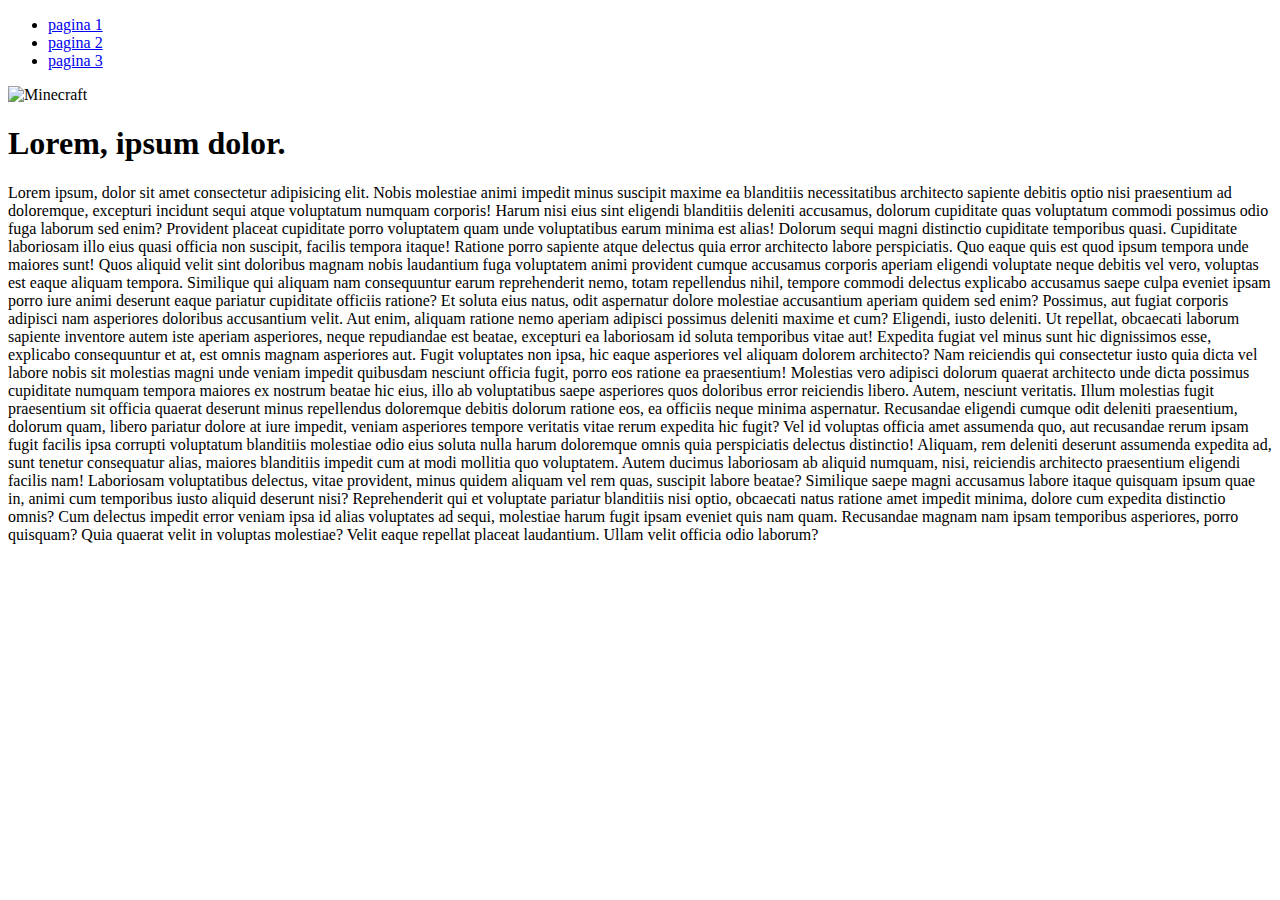
==== index.html @ 2d814ca7 "Agregados html y imagen" ====
<!DOCTYPE html>
<html lang="es">
<head>
    <meta charset="UTF-8">
    <title>1.3.2 Actividad 2</title>
</head>
<body>
    <nav>
        <ul>
            <li><a href="#">pagina 1</a></li>
            <li><a href="#">pagina 2</a></li>
            <li><a href="#">pagina 3</a></li>
        </ul>
    </nav>

    <img src="imagenes/Minecraft.jpg" alt="Minecraft">

    <h1>Lorem, ipsum dolor.</h1>
    <p>Lorem ipsum, dolor sit amet consectetur adipisicing elit. Nobis molestiae animi impedit minus suscipit maxime ea blanditiis necessitatibus architecto sapiente debitis optio nisi praesentium ad doloremque, excepturi incidunt sequi atque voluptatum numquam corporis! Harum nisi eius sint eligendi blanditiis deleniti accusamus, dolorum cupiditate quas voluptatum commodi possimus odio fuga laborum sed enim? Provident placeat cupiditate porro voluptatem quam unde voluptatibus earum minima est alias! Dolorum sequi magni distinctio cupiditate temporibus quasi. Cupiditate laboriosam illo eius quasi officia non suscipit, facilis tempora itaque! Ratione porro sapiente atque delectus quia error architecto labore perspiciatis. Quo eaque quis est quod ipsum tempora unde maiores sunt! Quos aliquid velit sint doloribus magnam nobis laudantium fuga voluptatem animi provident cumque accusamus corporis aperiam eligendi voluptate neque debitis vel vero, voluptas est eaque aliquam tempora. Similique qui aliquam nam consequuntur earum reprehenderit nemo, totam repellendus nihil, tempore commodi delectus explicabo accusamus saepe culpa eveniet ipsam porro iure animi deserunt eaque pariatur cupiditate officiis ratione? Et soluta eius natus, odit aspernatur dolore molestiae accusantium aperiam quidem sed enim? Possimus, aut fugiat corporis adipisci nam asperiores doloribus accusantium velit. Aut enim, aliquam ratione nemo aperiam adipisci possimus deleniti maxime et cum? Eligendi, iusto deleniti. Ut repellat, obcaecati laborum sapiente inventore autem iste aperiam asperiores, neque repudiandae est beatae, excepturi ea laboriosam id soluta temporibus vitae aut! Expedita fugiat vel minus sunt hic dignissimos esse, explicabo consequuntur et at, est omnis magnam asperiores aut. Fugit voluptates non ipsa, hic eaque asperiores vel aliquam dolorem architecto? Nam reiciendis qui consectetur iusto quia dicta vel labore nobis sit molestias magni unde veniam impedit quibusdam nesciunt officia fugit, porro eos ratione ea praesentium! Molestias vero adipisci dolorum quaerat architecto unde dicta possimus cupiditate numquam tempora maiores ex nostrum beatae hic eius, illo ab voluptatibus saepe asperiores quos doloribus error reiciendis libero. Autem, nesciunt veritatis. Illum molestias fugit praesentium sit officia quaerat deserunt minus repellendus doloremque debitis dolorum ratione eos, ea officiis neque minima aspernatur. Recusandae eligendi cumque odit deleniti praesentium, dolorum quam, libero pariatur dolore at iure impedit, veniam asperiores tempore veritatis vitae rerum expedita hic fugit? Vel id voluptas officia amet assumenda quo, aut recusandae rerum ipsam fugit facilis ipsa corrupti voluptatum blanditiis molestiae odio eius soluta nulla harum doloremque omnis quia perspiciatis delectus distinctio! Aliquam, rem deleniti deserunt assumenda expedita ad, sunt tenetur consequatur alias, maiores blanditiis impedit cum at modi mollitia quo voluptatem. Autem ducimus laboriosam ab aliquid numquam, nisi, reiciendis architecto praesentium eligendi facilis nam! Laboriosam voluptatibus delectus, vitae provident, minus quidem aliquam vel rem quas, suscipit labore beatae? Similique saepe magni accusamus labore itaque quisquam ipsum quae in, animi cum temporibus iusto aliquid deserunt nisi? Reprehenderit qui et voluptate pariatur blanditiis nisi optio, obcaecati natus ratione amet impedit minima, dolore cum expedita distinctio omnis? Cum delectus impedit error veniam ipsa id alias voluptates ad sequi, molestiae harum fugit ipsam eveniet quis nam quam. Recusandae magnam nam ipsam temporibus asperiores, porro quisquam? Quia quaerat velit in voluptas molestiae? Velit eaque repellat placeat laudantium. Ullam velit officia odio laborum?</p>
</body>
</html>
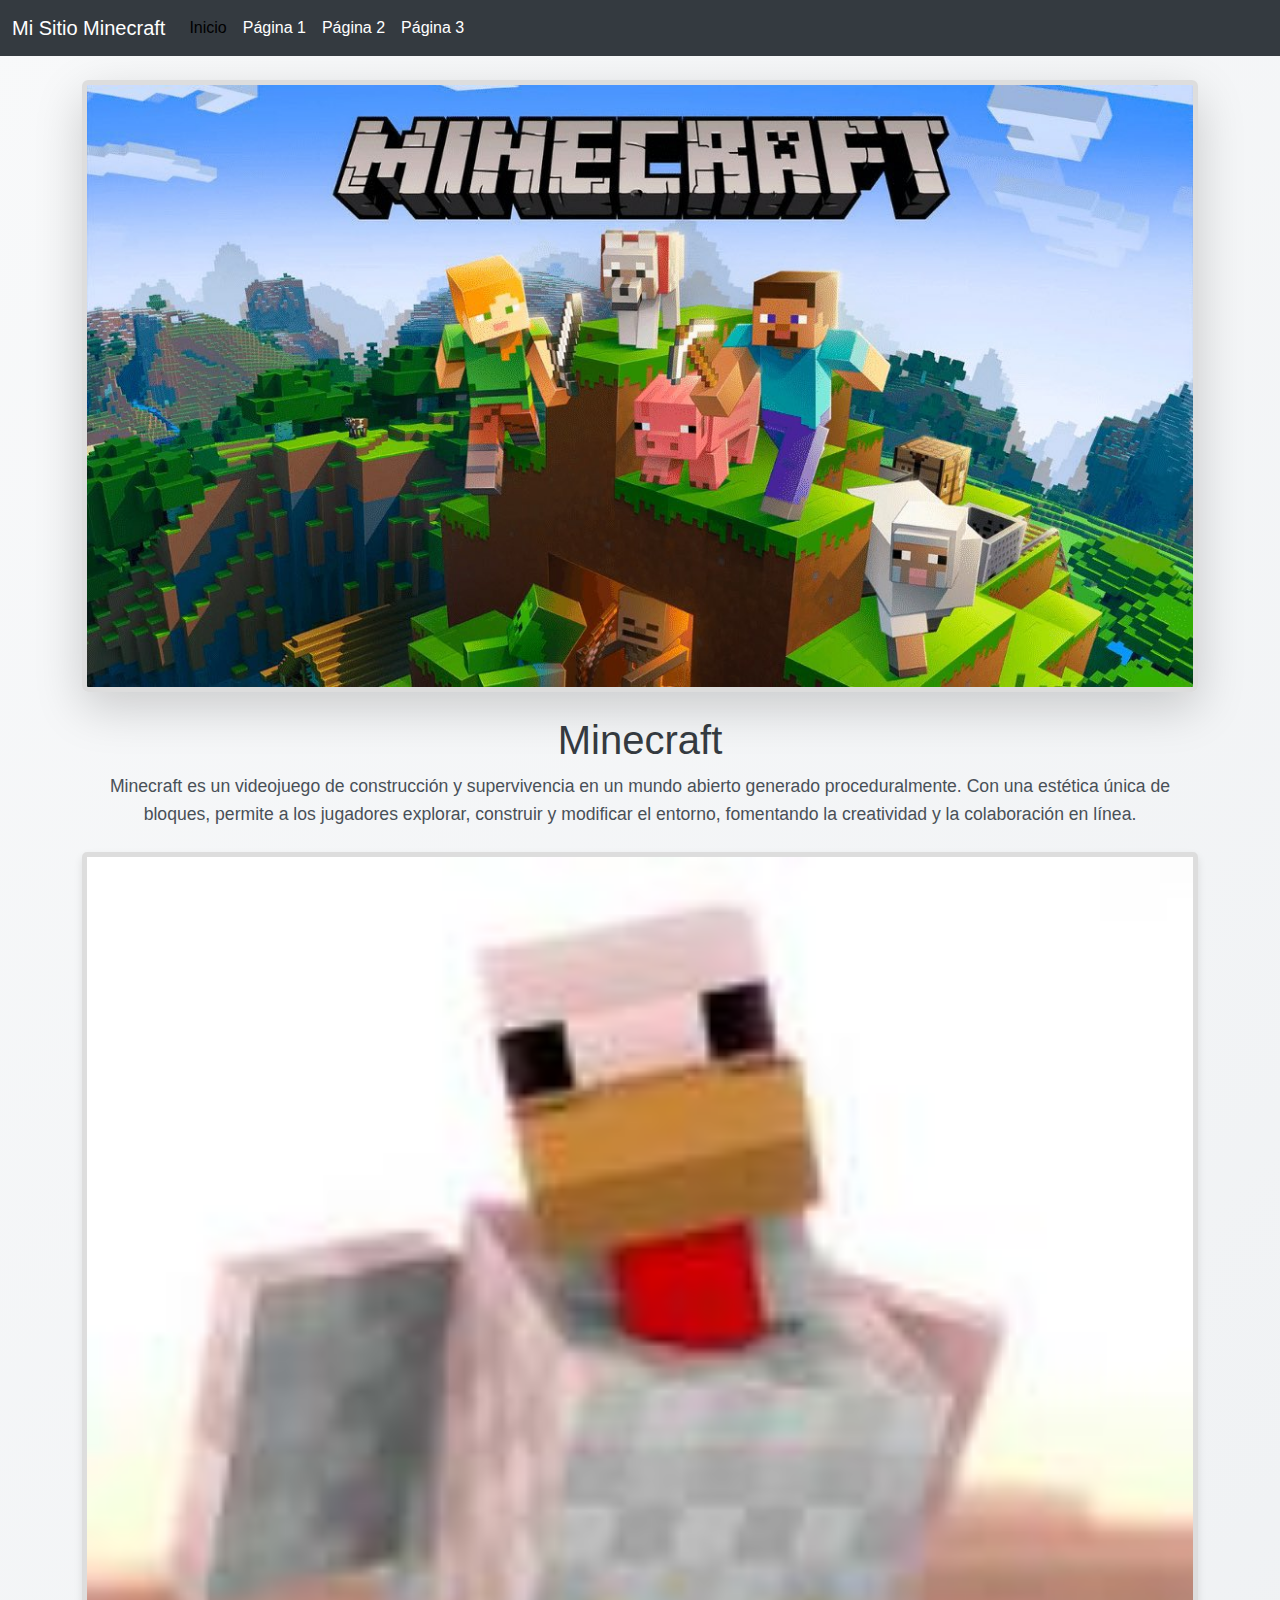
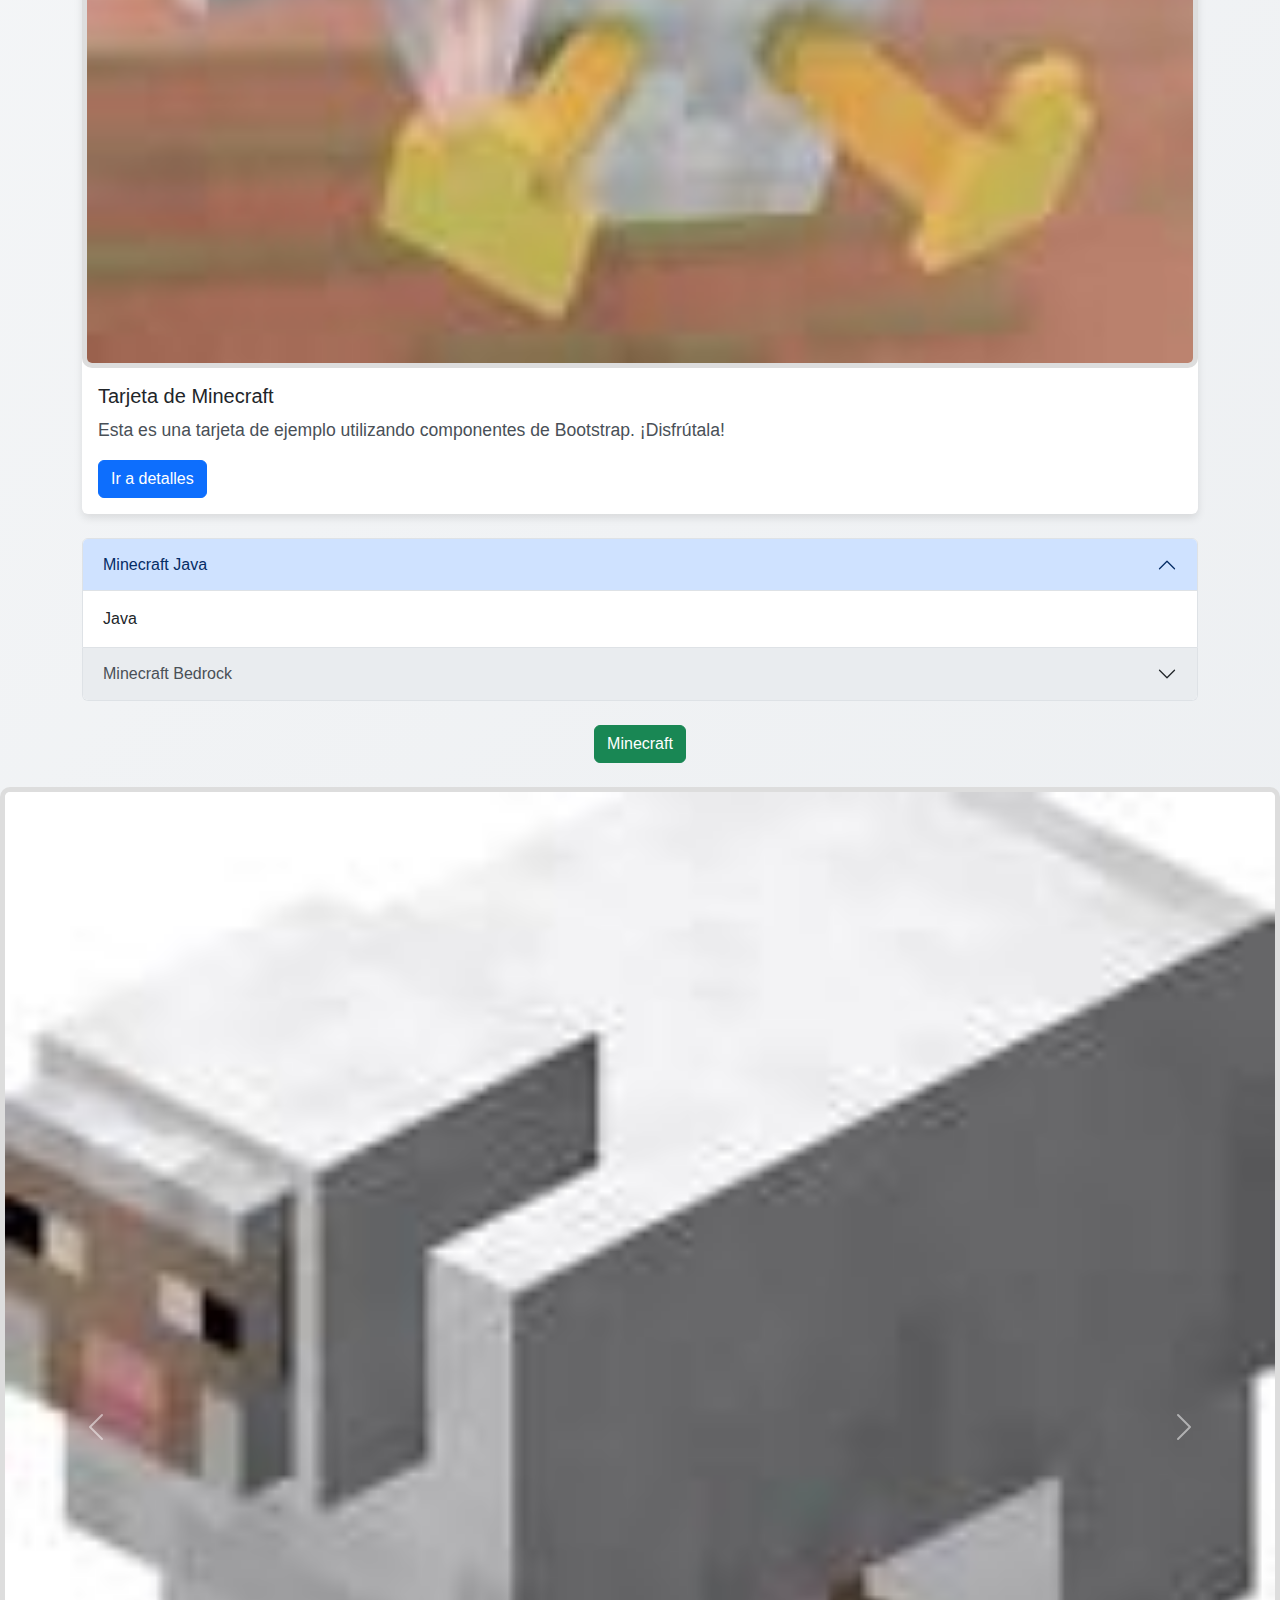
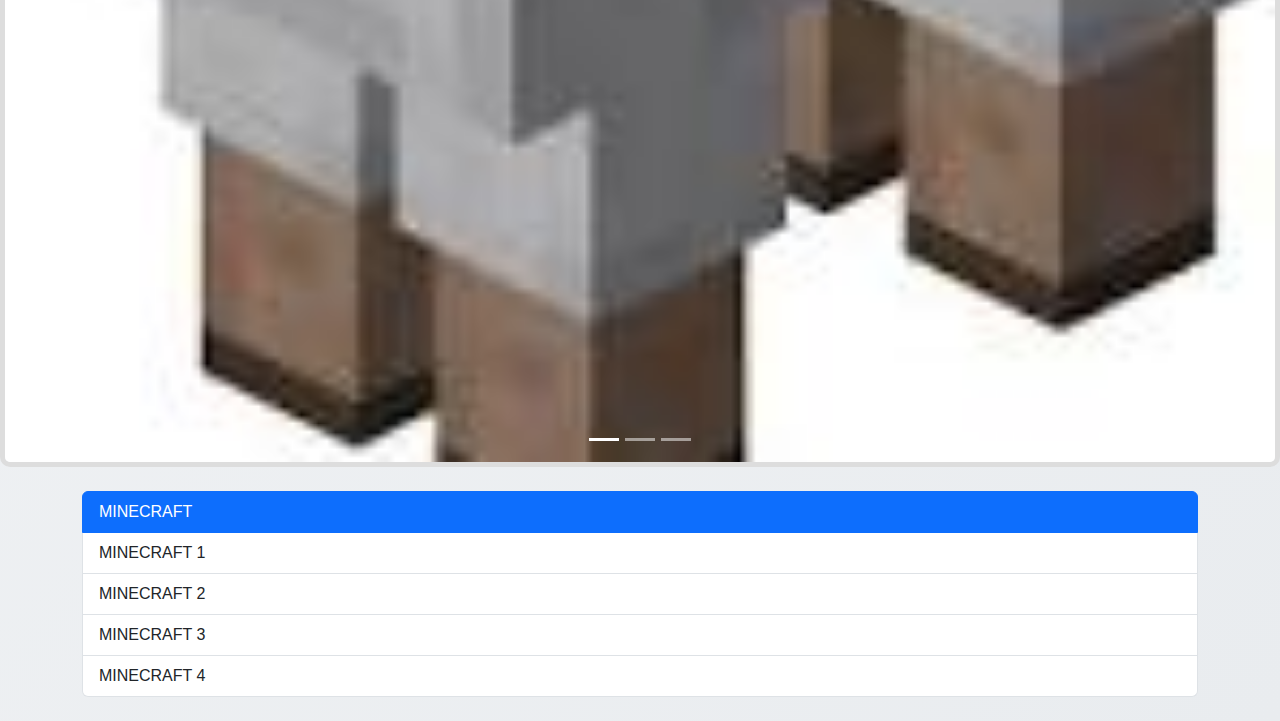
==== commit 410966cf: "Se agrego 3 paginas, en cada una se agregaron 2 complementos bootstrap, y el index, fue actualizado," ====
--- a/index.html
+++ b/index.html
@@ -1,21 +1,145 @@
 <!DOCTYPE html>
 <html lang="es">
 <head>
-    <meta charset="UTF-8">
-    <title>1.3.2 Actividad 2</title>
+  <meta charset="UTF-8">
+  <title>1.3.2 Actividad 2</title>
+  <link href="https://cdn.jsdelivr.net/npm/bootstrap@5.3.0/dist/css/bootstrap.min.css" rel="stylesheet">
+  <link rel="stylesheet" href="styles.css">
 </head>
 <body>
-    <nav>
-        <ul>
-            <li><a href="#">pagina 1</a></li>
-            <li><a href="#">pagina 2</a></li>
-            <li><a href="#">pagina 3</a></li>
+  <nav class="navbar navbar-expand-lg navbar-custom">
+    <div class="container-fluid">
+      <a class="navbar-brand text-white" href="#">Mi Sitio Minecraft</a>
+      <button class="navbar-toggler" type="button" data-bs-toggle="collapse" data-bs-target="#navbarNav"
+        aria-controls="navbarNav" aria-expanded="false" aria-label="Toggle navigation">
+        <span class="navbar-toggler-icon"></span>
+      </button>
+      <div class="collapse navbar-collapse" id="navbarNav">
+        <ul class="navbar-nav">
+          <li class="nav-item">
+            <a class="nav-link active" aria-current="page" href="index.html">Inicio</a>
+          </li>
+          <li class="nav-item">
+            <a class="nav-link" href="pagina1.html">Página 1</a>
+          </li>
+          <li class="nav-item">
+            <a class="nav-link" href="pagina2.html">Página 2</a>
+          </li>
+          <li class="nav-item">
+            <a class="nav-link" href="pagina3.html">Página 3</a>
+          </li>
         </ul>
-    </nav>
+      </div>
+    </div>
+  </nav>
+  <div class="container my-4">
+    <img src="Minecraft.jpg" class="img-fluid rounded mx-auto d-block shadow-lg" alt="Minecraft">
+    <h1 class="mt-4 text-center">Minecraft</h1>
+    <p class="text-center">
+      Minecraft es un videojuego de construcción y supervivencia en un mundo abierto generado proceduralmente. Con una estética única de bloques, permite a los jugadores explorar, construir y modificar el entorno, fomentando la creatividad y la colaboración en línea.
+    </p>
+  </div>
+  <div class="container my-4">
+    <div class="card">
+      <img src="pollodefiesta.jfif" class="card-img-top" alt="Imagen Card">
+      <div class="card-body">
+        <h5 class="card-title">Tarjeta de Minecraft</h5>
+        <p class="card-text">Esta es una tarjeta de ejemplo utilizando componentes de Bootstrap. ¡Disfrútala!</p>
+        <a href="#" class="btn btn-primary">Ir a detalles</a>
+      </div>
+    </div>
+  </div>
+  <div class="container my-4">
+    <div class="accordion" id="accordionExample">
+      <div class="accordion-item">
+        <h2 class="accordion-header" id="headingOne">
+          <button class="accordion-button" type="button" data-bs-toggle="collapse" data-bs-target="#collapseOne" 
+                  aria-expanded="true" aria-controls="collapseOne">
+            Minecraft Java
+          </button>
+        </h2>
+        <div id="collapseOne" class="accordion-collapse collapse show" aria-labelledby="headingOne" data-bs-parent="#accordionExample">
+          <div class="accordion-body">
+            Java
+          </div>
+        </div>
+      </div>
+      <div class="accordion-item">
+        <h2 class="accordion-header" id="headingTwo">
+          <button class="accordion-button collapsed" type="button" data-bs-toggle="collapse" data-bs-target="#collapseTwo" 
+                  aria-expanded="false" aria-controls="collapseTwo">
+            Minecraft Bedrock
+          </button>
+        </h2>
+        <div id="collapseTwo" class="accordion-collapse collapse" aria-labelledby="headingTwo" data-bs-parent="#accordionExample">
+          <div class="accordion-body">
+            Bedrock
+          </div>
+        </div>
+      </div>
+    </div>
+  </div>
+  <div class="container my-4 text-center">
+    <button type="button" class="btn btn-success" data-bs-toggle="modal" data-bs-target="#exampleModal">
+      Minecraft
+    </button>
+  </div>
+  <div class="modal fade" id="exampleModal" tabindex="-1" aria-labelledby="exampleModalLabel" aria-hidden="true">
+    <div class="modal-dialog">
+      <div class="modal-content">
+        <div class="modal-header">
+          <h5 class="modal-title" id="exampleModalLabel">Minecraft</h5>
+          <button type="button" class="btn-close" data-bs-dismiss="modal" aria-label="Cerrar"></button>
+        </div>
+        <div class="modal-body">
+          Pues, Minecraft
+        </div>
+        <div class="modal-footer">
+          <button type="button" class="btn btn-secondary" data-bs-dismiss="modal">Cerrar</button>
+          <button type="button" class="btn btn-primary">Boton sin funcion alguna</button>
+        </div>
+      </div>
+    </div>
+  </div>
+  <div id="carouselExampleIndicators" class="carousel slide my-4" data-bs-ride="carousel">
+    <div class="carousel-indicators">
+      <button type="button" data-bs-target="#carouselExampleIndicators" data-bs-slide-to="0" class="active" 
+              aria-current="true" aria-label="Slide 1"></button>
+      <button type="button" data-bs-target="#carouselExampleIndicators" data-bs-slide-to="1" 
+              aria-label="Slide 2"></button>
+      <button type="button" data-bs-target="#carouselExampleIndicators" data-bs-slide-to="2" 
+              aria-label="Slide 3"></button>
+    </div>
+    <div class="carousel-inner">
+      <div class="carousel-item active">
+        <img src="OVEJA.jfif" class="d-block w-100" alt="Slide 1">
+      </div>
+      <div class="carousel-item">
+        <img src="CERDO.jfif" class="d-block w-100" alt="Slide 2">
+      </div>
+      <div class="carousel-item">
+        <img src="POLLO.jfif" class="d-block w-100" alt="Slide 3">
+      </div>
+    </div>
+    <button class="carousel-control-prev" type="button" data-bs-target="#carouselExampleIndicators" data-bs-slide="prev">
+      <span class="carousel-control-prev-icon" aria-hidden="true"></span>
+      <span class="visually-hidden">Anterior</span>
+    </button>
+    <button class="carousel-control-next" type="button" data-bs-target="#carouselExampleIndicators" data-bs-slide="next">
+      <span class="carousel-control-next-icon" aria-hidden="true"></span>
+      <span class="visually-hidden">Siguiente</span>
+    </button>
+  </div>
+  <div class="container my-4">
+    <ul class="list-group">
+      <li class="list-group-item active">MINECRAFT </li>
+      <li class="list-group-item">MINECRAFT 1</li>
+      <li class="list-group-item">MINECRAFT 2</li>
+      <li class="list-group-item">MINECRAFT 3</li>
+      <li class="list-group-item">MINECRAFT 4</li>
+    </ul>
+  </div>
 
-    <img src="imagenes/Minecraft.jpg" alt="Minecraft">
-
-    <h1>Lorem, ipsum dolor.</h1>
-    <p>Lorem ipsum, dolor sit amet consectetur adipisicing elit. Nobis molestiae animi impedit minus suscipit maxime ea blanditiis necessitatibus architecto sapiente debitis optio nisi praesentium ad doloremque, excepturi incidunt sequi atque voluptatum numquam corporis! Harum nisi eius sint eligendi blanditiis deleniti accusamus, dolorum cupiditate quas voluptatum commodi possimus odio fuga laborum sed enim? Provident placeat cupiditate porro voluptatem quam unde voluptatibus earum minima est alias! Dolorum sequi magni distinctio cupiditate temporibus quasi. Cupiditate laboriosam illo eius quasi officia non suscipit, facilis tempora itaque! Ratione porro sapiente atque delectus quia error architecto labore perspiciatis. Quo eaque quis est quod ipsum tempora unde maiores sunt! Quos aliquid velit sint doloribus magnam nobis laudantium fuga voluptatem animi provident cumque accusamus corporis aperiam eligendi voluptate neque debitis vel vero, voluptas est eaque aliquam tempora. Similique qui aliquam nam consequuntur earum reprehenderit nemo, totam repellendus nihil, tempore commodi delectus explicabo accusamus saepe culpa eveniet ipsam porro iure animi deserunt eaque pariatur cupiditate officiis ratione? Et soluta eius natus, odit aspernatur dolore molestiae accusantium aperiam quidem sed enim? Possimus, aut fugiat corporis adipisci nam asperiores doloribus accusantium velit. Aut enim, aliquam ratione nemo aperiam adipisci possimus deleniti maxime et cum? Eligendi, iusto deleniti. Ut repellat, obcaecati laborum sapiente inventore autem iste aperiam asperiores, neque repudiandae est beatae, excepturi ea laboriosam id soluta temporibus vitae aut! Expedita fugiat vel minus sunt hic dignissimos esse, explicabo consequuntur et at, est omnis magnam asperiores aut. Fugit voluptates non ipsa, hic eaque asperiores vel aliquam dolorem architecto? Nam reiciendis qui consectetur iusto quia dicta vel labore nobis sit molestias magni unde veniam impedit quibusdam nesciunt officia fugit, porro eos ratione ea praesentium! Molestias vero adipisci dolorum quaerat architecto unde dicta possimus cupiditate numquam tempora maiores ex nostrum beatae hic eius, illo ab voluptatibus saepe asperiores quos doloribus error reiciendis libero. Autem, nesciunt veritatis. Illum molestias fugit praesentium sit officia quaerat deserunt minus repellendus doloremque debitis dolorum ratione eos, ea officiis neque minima aspernatur. Recusandae eligendi cumque odit deleniti praesentium, dolorum quam, libero pariatur dolore at iure impedit, veniam asperiores tempore veritatis vitae rerum expedita hic fugit? Vel id voluptas officia amet assumenda quo, aut recusandae rerum ipsam fugit facilis ipsa corrupti voluptatum blanditiis molestiae odio eius soluta nulla harum doloremque omnis quia perspiciatis delectus distinctio! Aliquam, rem deleniti deserunt assumenda expedita ad, sunt tenetur consequatur alias, maiores blanditiis impedit cum at modi mollitia quo voluptatem. Autem ducimus laboriosam ab aliquid numquam, nisi, reiciendis architecto praesentium eligendi facilis nam! Laboriosam voluptatibus delectus, vitae provident, minus quidem aliquam vel rem quas, suscipit labore beatae? Similique saepe magni accusamus labore itaque quisquam ipsum quae in, animi cum temporibus iusto aliquid deserunt nisi? Reprehenderit qui et voluptate pariatur blanditiis nisi optio, obcaecati natus ratione amet impedit minima, dolore cum expedita distinctio omnis? Cum delectus impedit error veniam ipsa id alias voluptates ad sequi, molestiae harum fugit ipsam eveniet quis nam quam. Recusandae magnam nam ipsam temporibus asperiores, porro quisquam? Quia quaerat velit in voluptas molestiae? Velit eaque repellat placeat laudantium. Ullam velit officia odio laborum?</p>
+  <script src="https://cdn.jsdelivr.net/npm/bootstrap@5.3.0/dist/js/bootstrap.bundle.min.js"></script>
 </body>
-</html>+</html>
--- a/styles.css
+++ b/styles.css
@@ -0,0 +1,60 @@
+body {
+    background: linear-gradient(135deg, #f8f9fa, #e9ecef);
+    font-family: 'Arial', sans-serif;
+  }
+  
+  /* Navbar personalizado */
+  .navbar-custom {
+    background-color: #343a40;
+  }
+  
+  .navbar-custom .nav-link {
+    color: #ffffff;
+  }
+  
+  .navbar-custom .nav-link:hover {
+    color: #ffc107;
+  }
+  
+  /* Encabezados y párrafos centrados */
+  h1 {
+    margin-top: 20px;
+    font-size: 2.5rem;
+    color: #343a40;
+  }
+  
+  p {
+    font-size: 1.1rem;
+    line-height: 1.6;
+    color: #495057;
+  }
+  
+  /* Imagenes: bordes redondeados, sombra y efecto hover */
+  img {
+    border: 5px solid #ddd;
+    border-radius: 10px;
+    transition: transform 0.3s ease;
+  }
+  
+  img:hover {
+    transform: scale(1.05);
+  }
+  
+  /* Tarjetas sin borde y con sombra sutil */
+  .card {
+    border: none;
+    box-shadow: 0 4px 8px rgba(0,0,0,0.1);
+  }
+  
+  /* Estilos para el acordeón */
+  .accordion-button {
+    background-color: #e9ecef;
+    color: #495057;
+  }
+  
+  /* Modal: encabezado oscuro */
+  .modal-header {
+    background-color: #343a40;
+    color: #fff;
+  }
+  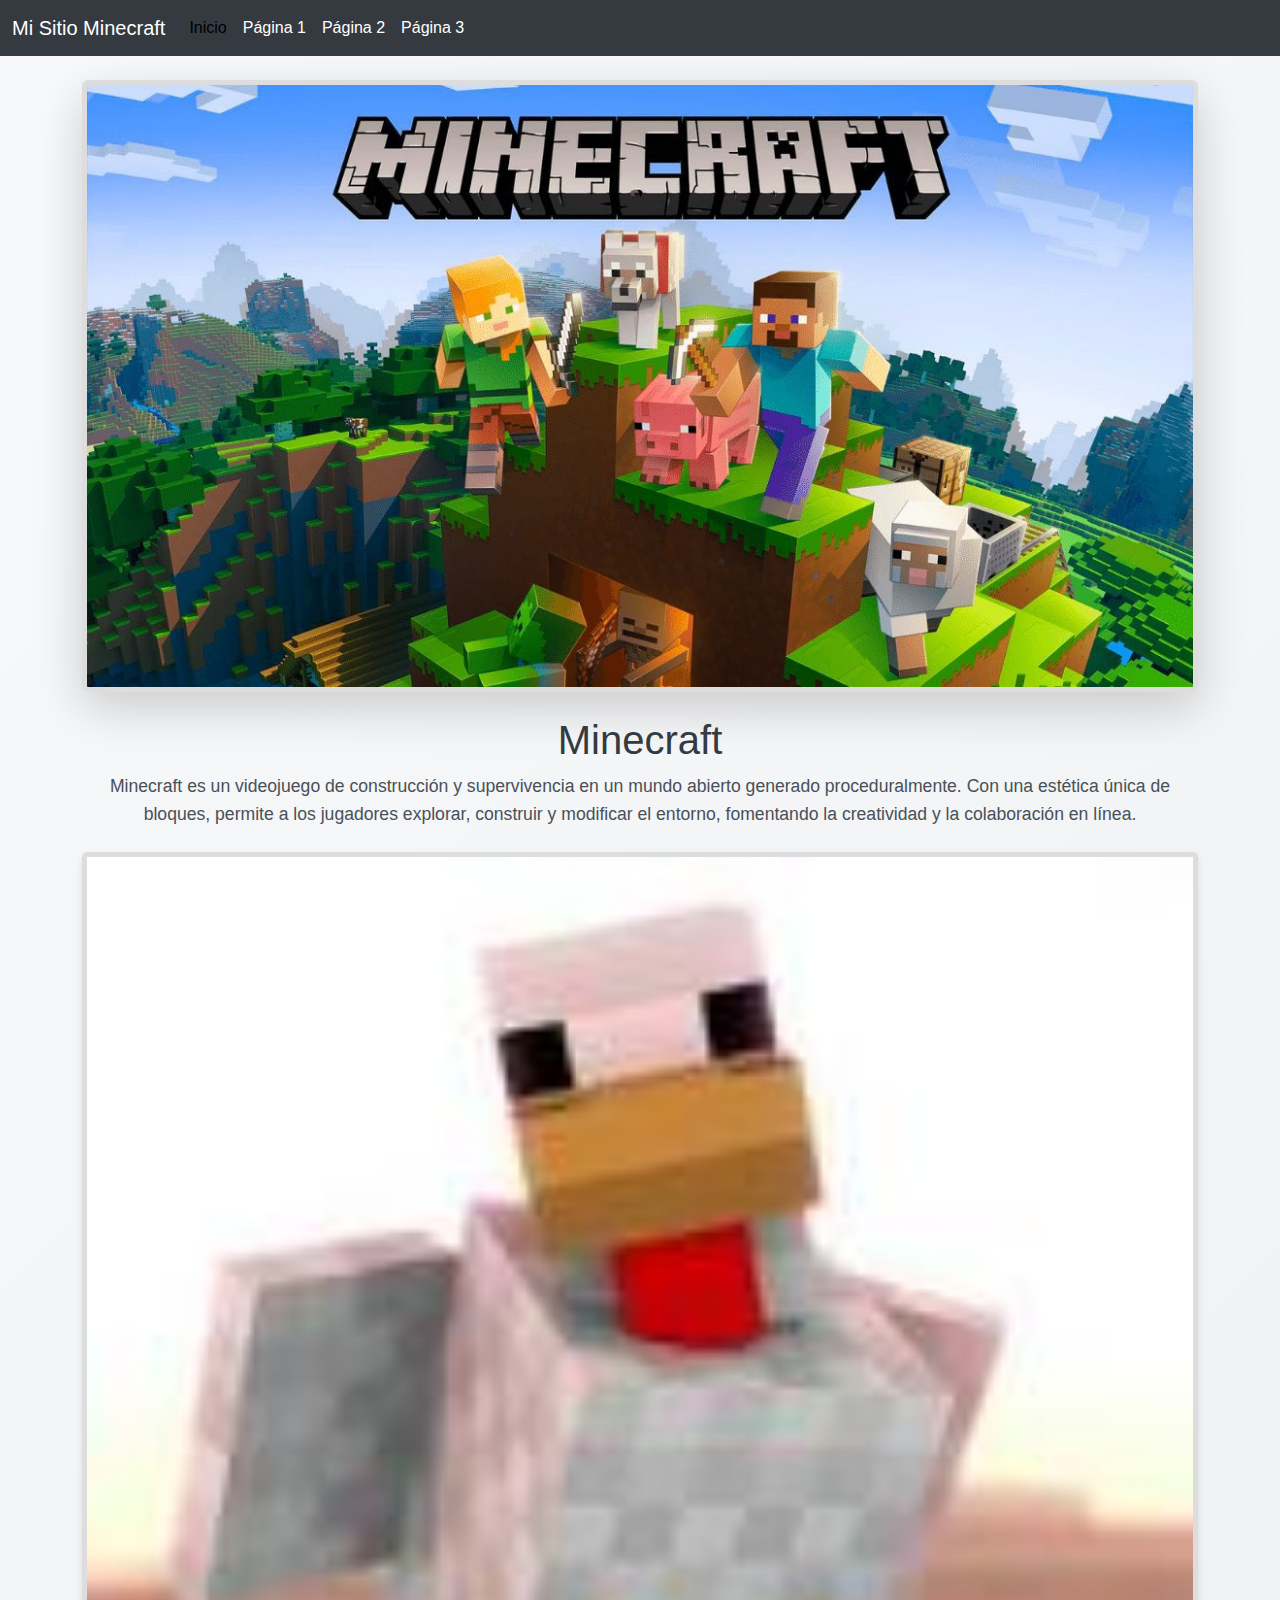
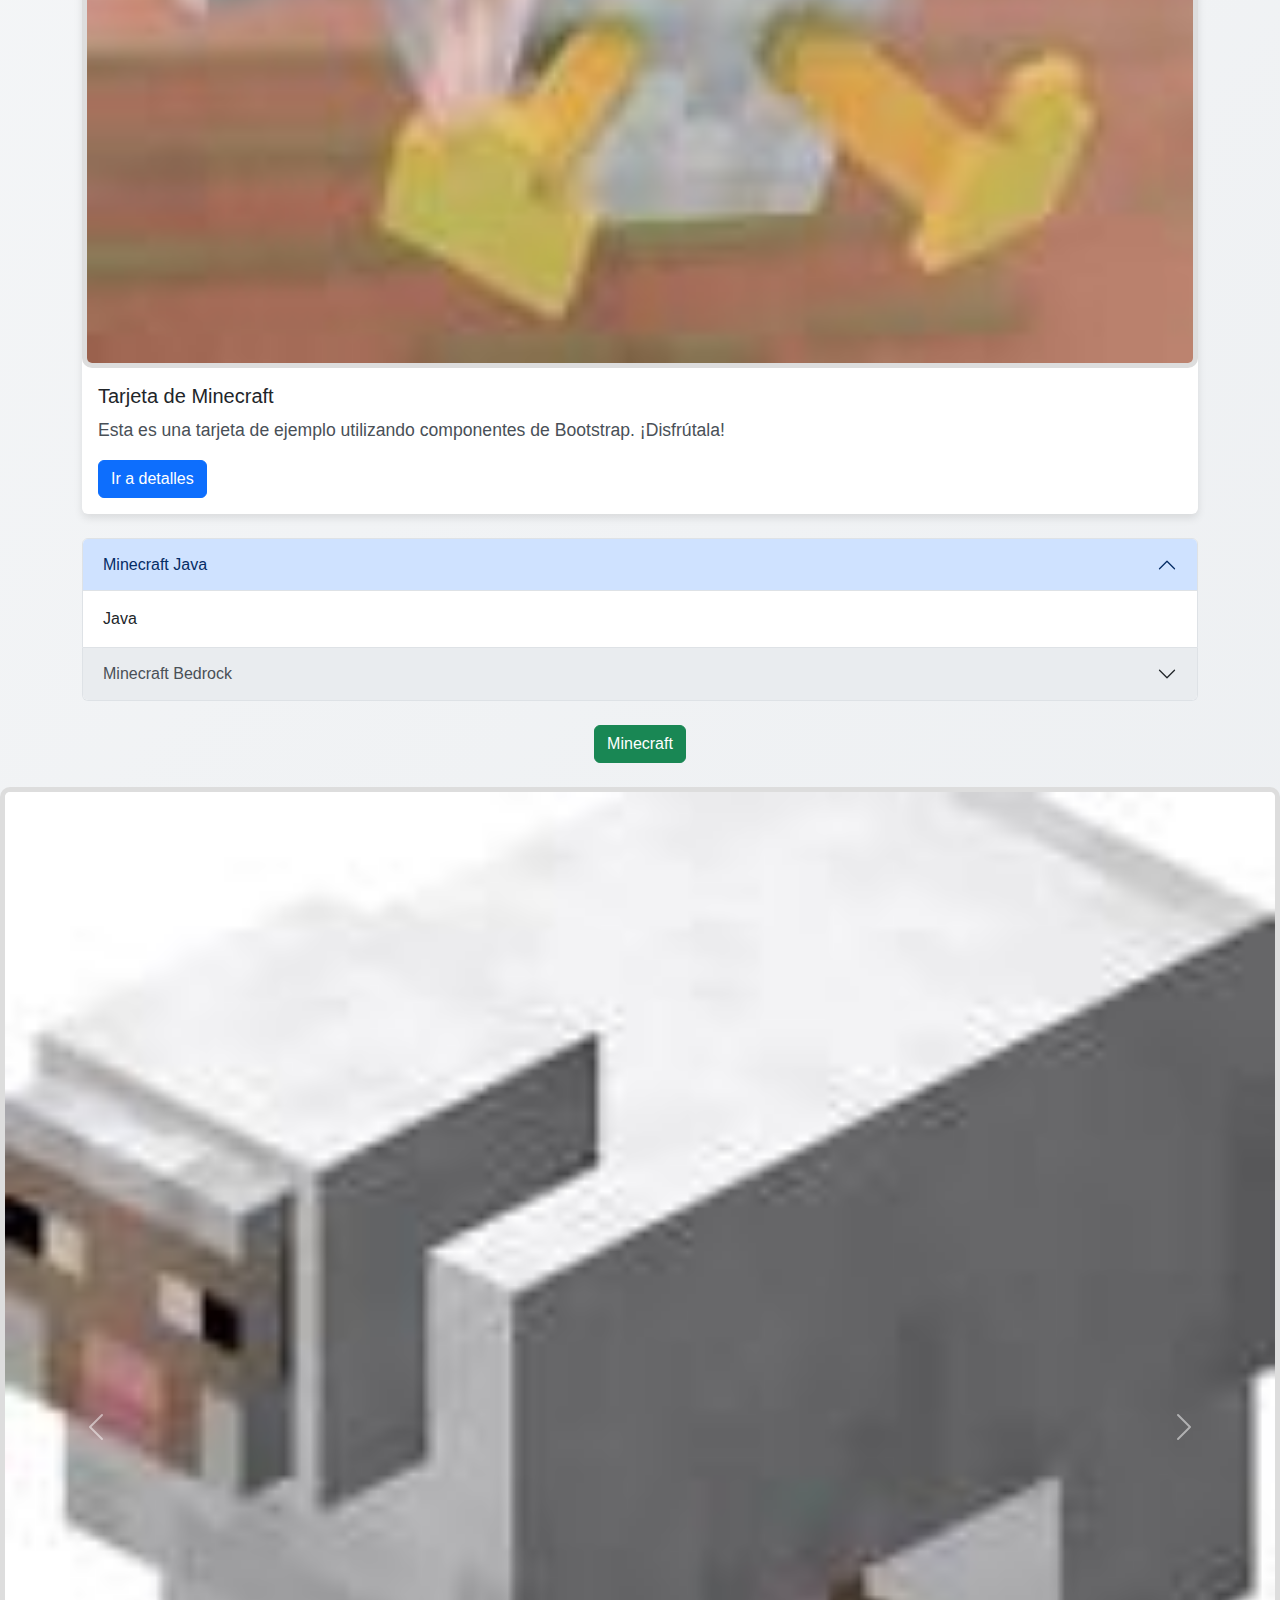
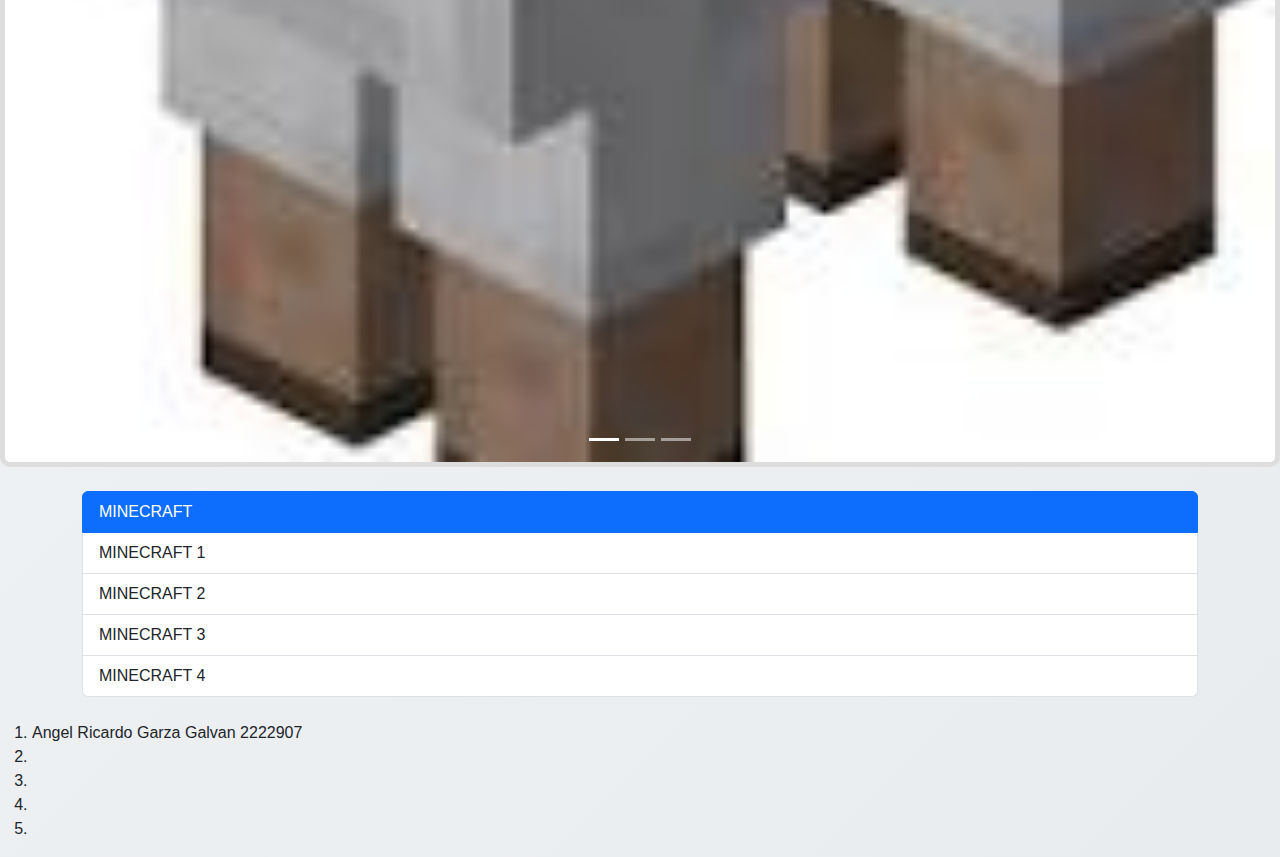
==== commit 4a145f82: "añadido nombre y matricula" ====
--- a/index.html
+++ b/index.html
@@ -139,6 +139,15 @@
       <li class="list-group-item">MINECRAFT 4</li>
     </ul>
   </div>
+  <div>
+    <ol>
+        <li>Angel Ricardo Garza Galvan 2222907</li>
+        <li></li>
+        <li></li>
+        <li></li>
+        <li></li>
+    </ol>
+  </div>
 
   <script src="https://cdn.jsdelivr.net/npm/bootstrap@5.3.0/dist/js/bootstrap.bundle.min.js"></script>
 </body>
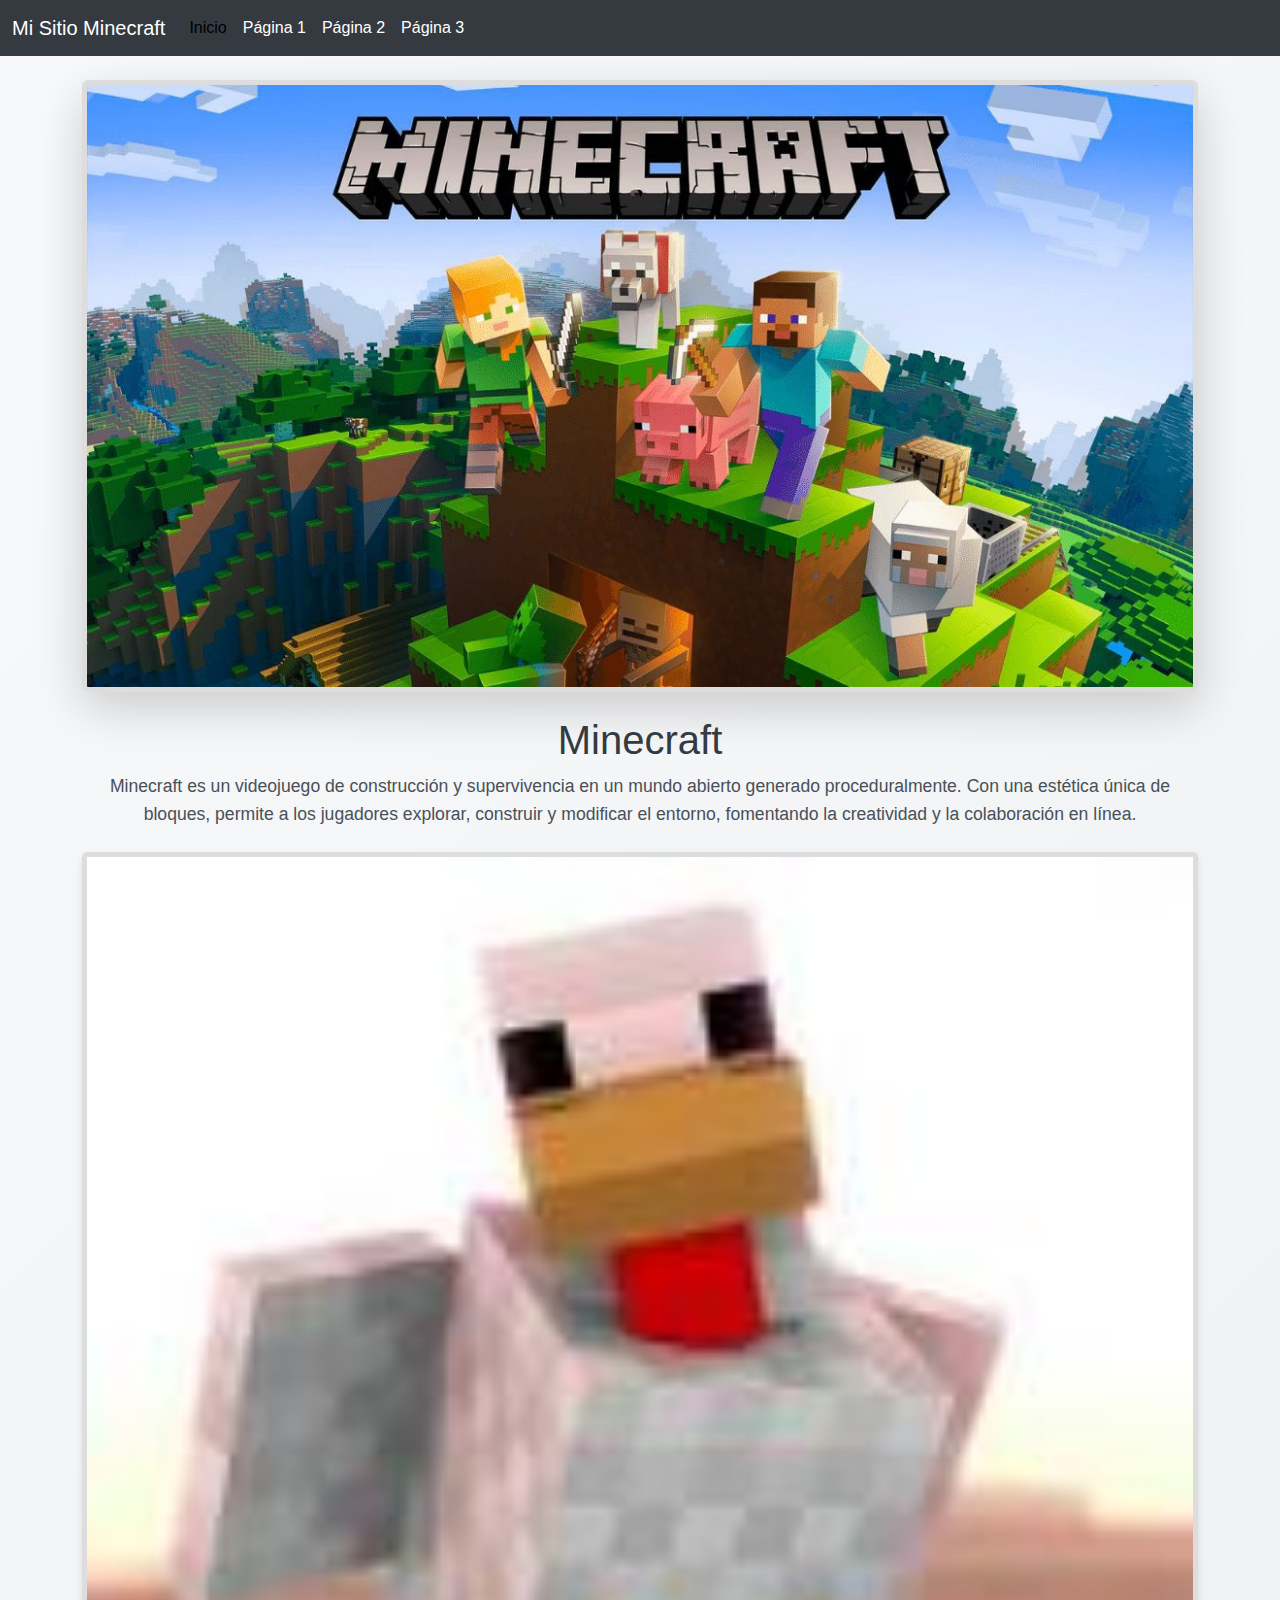
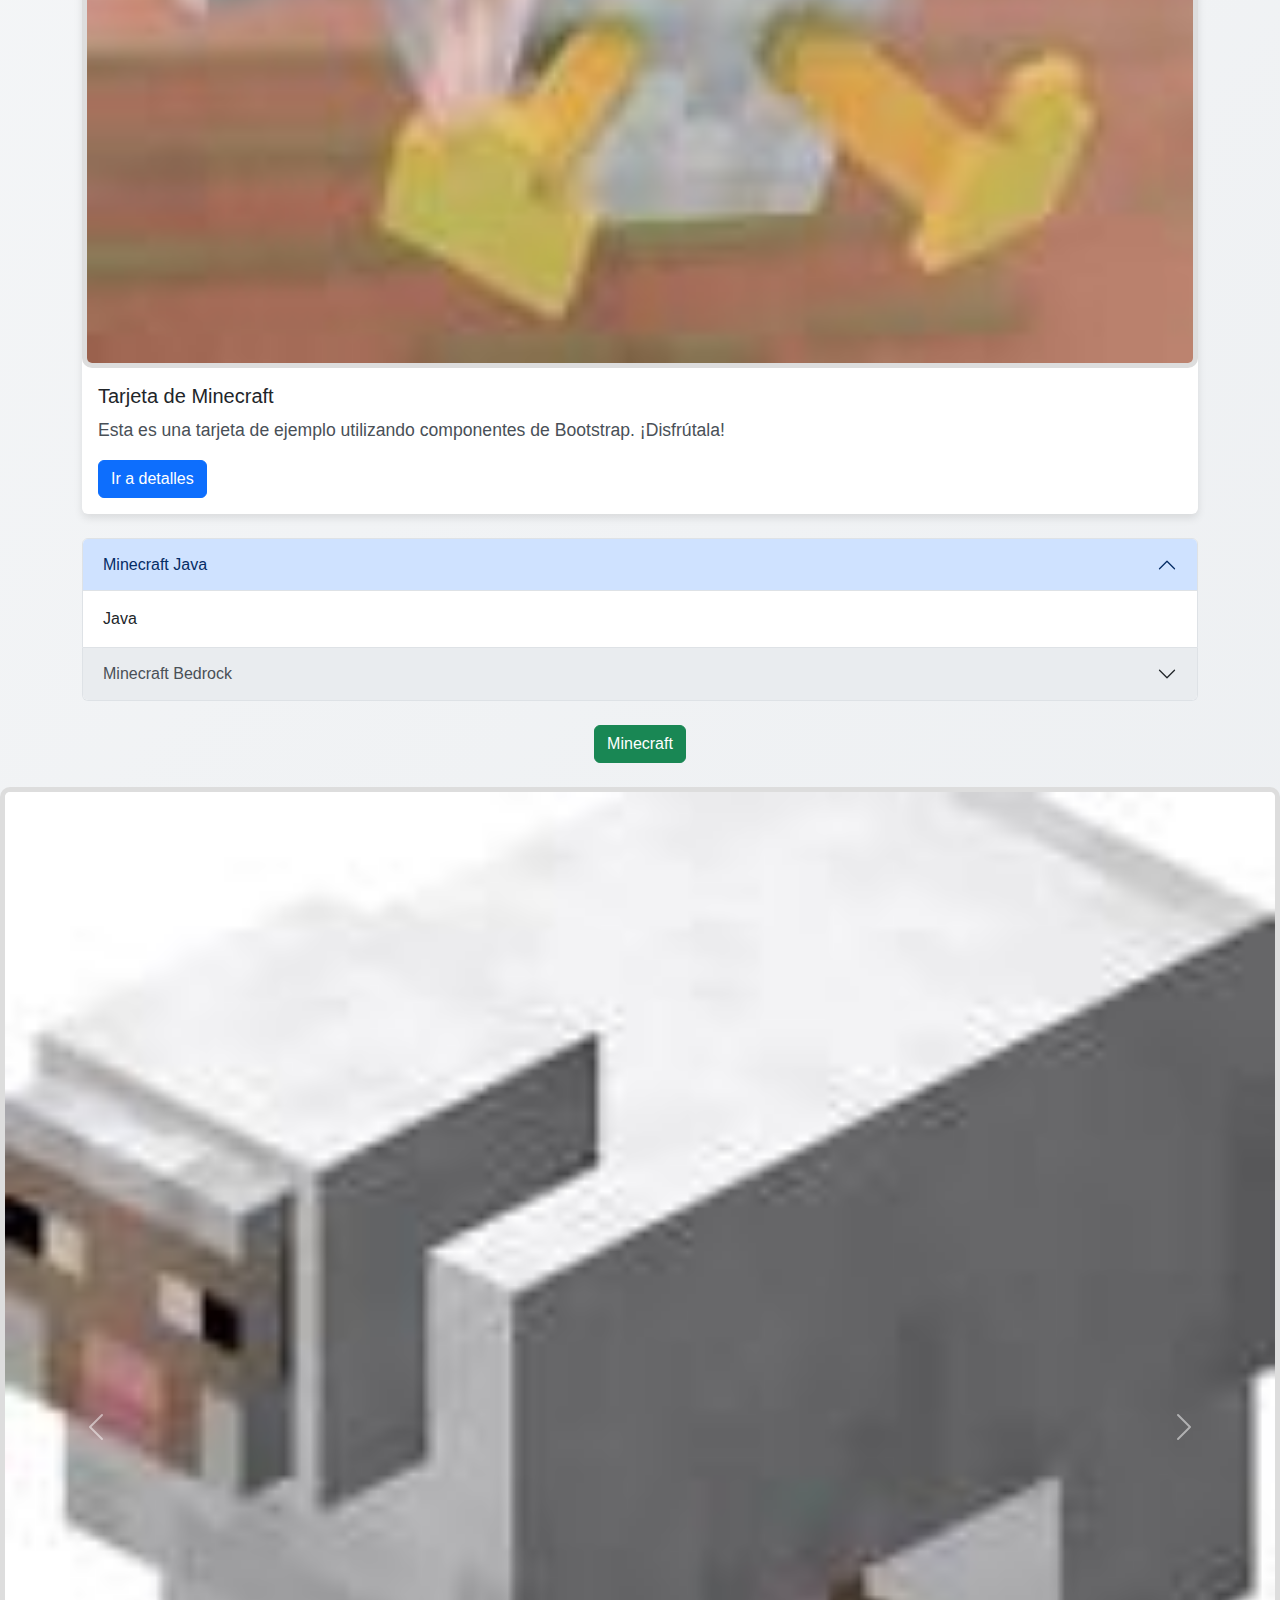
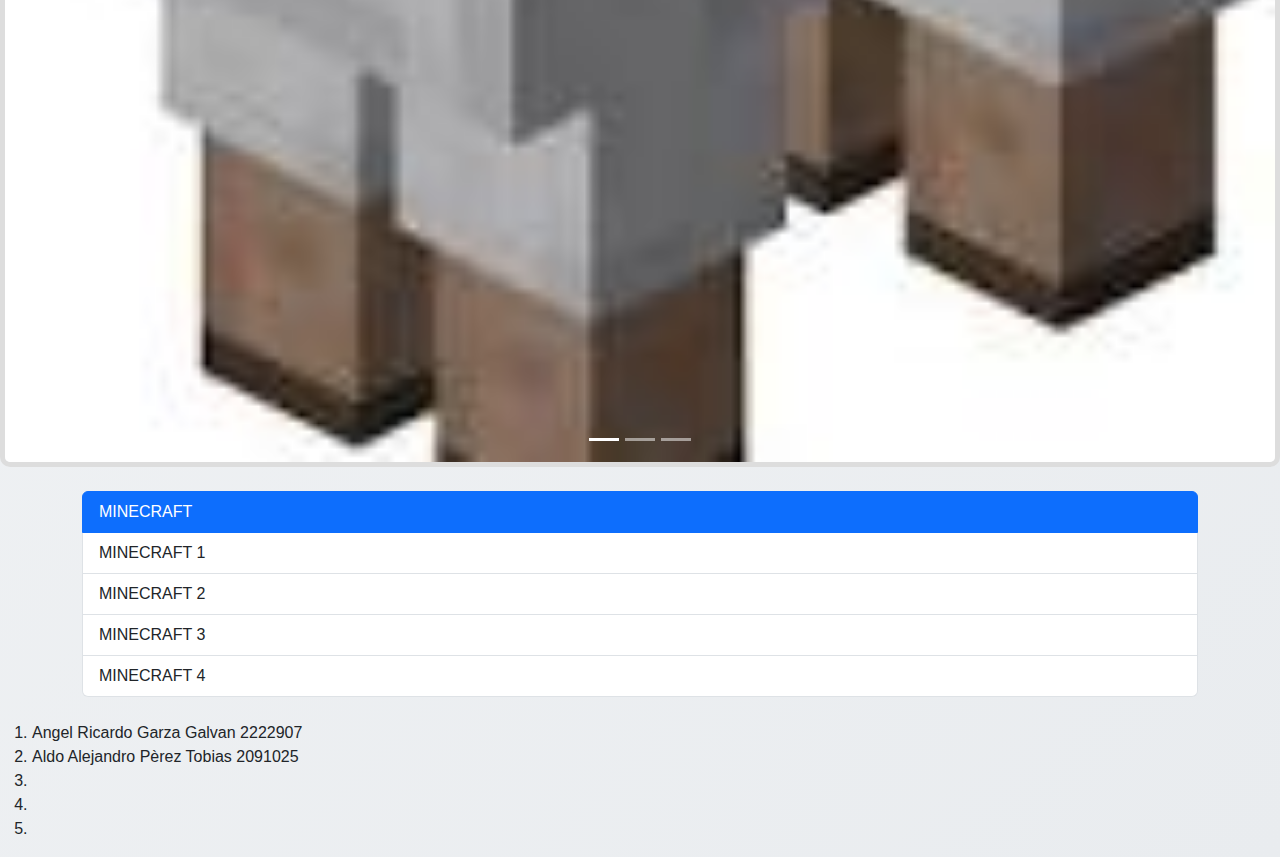
==== commit fac7a4c3: "Update index.html" ====
--- a/index.html
+++ b/index.html
@@ -142,7 +142,7 @@
   <div>
     <ol>
         <li>Angel Ricardo Garza Galvan 2222907</li>
-        <li></li>
+        <li>Aldo Alejandro Pèrez Tobias 2091025</li>
         <li></li>
         <li></li>
         <li></li>
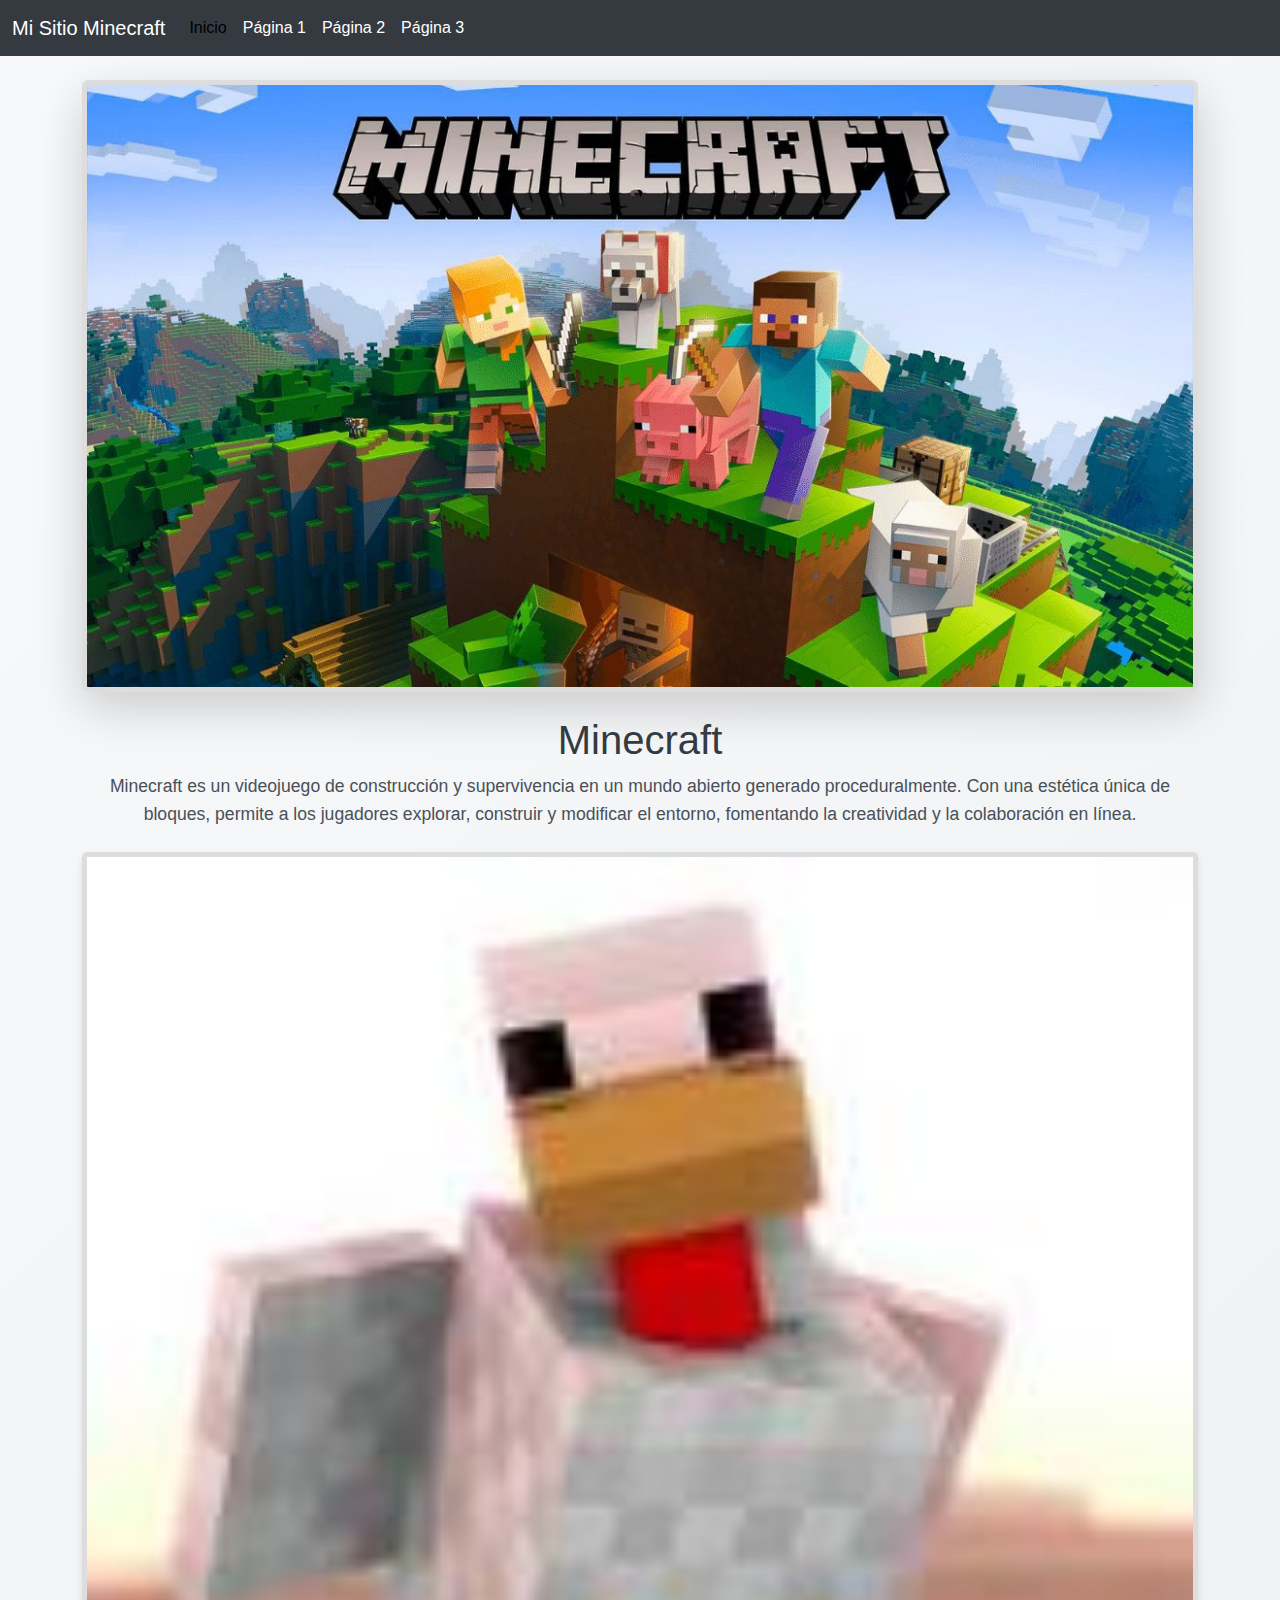
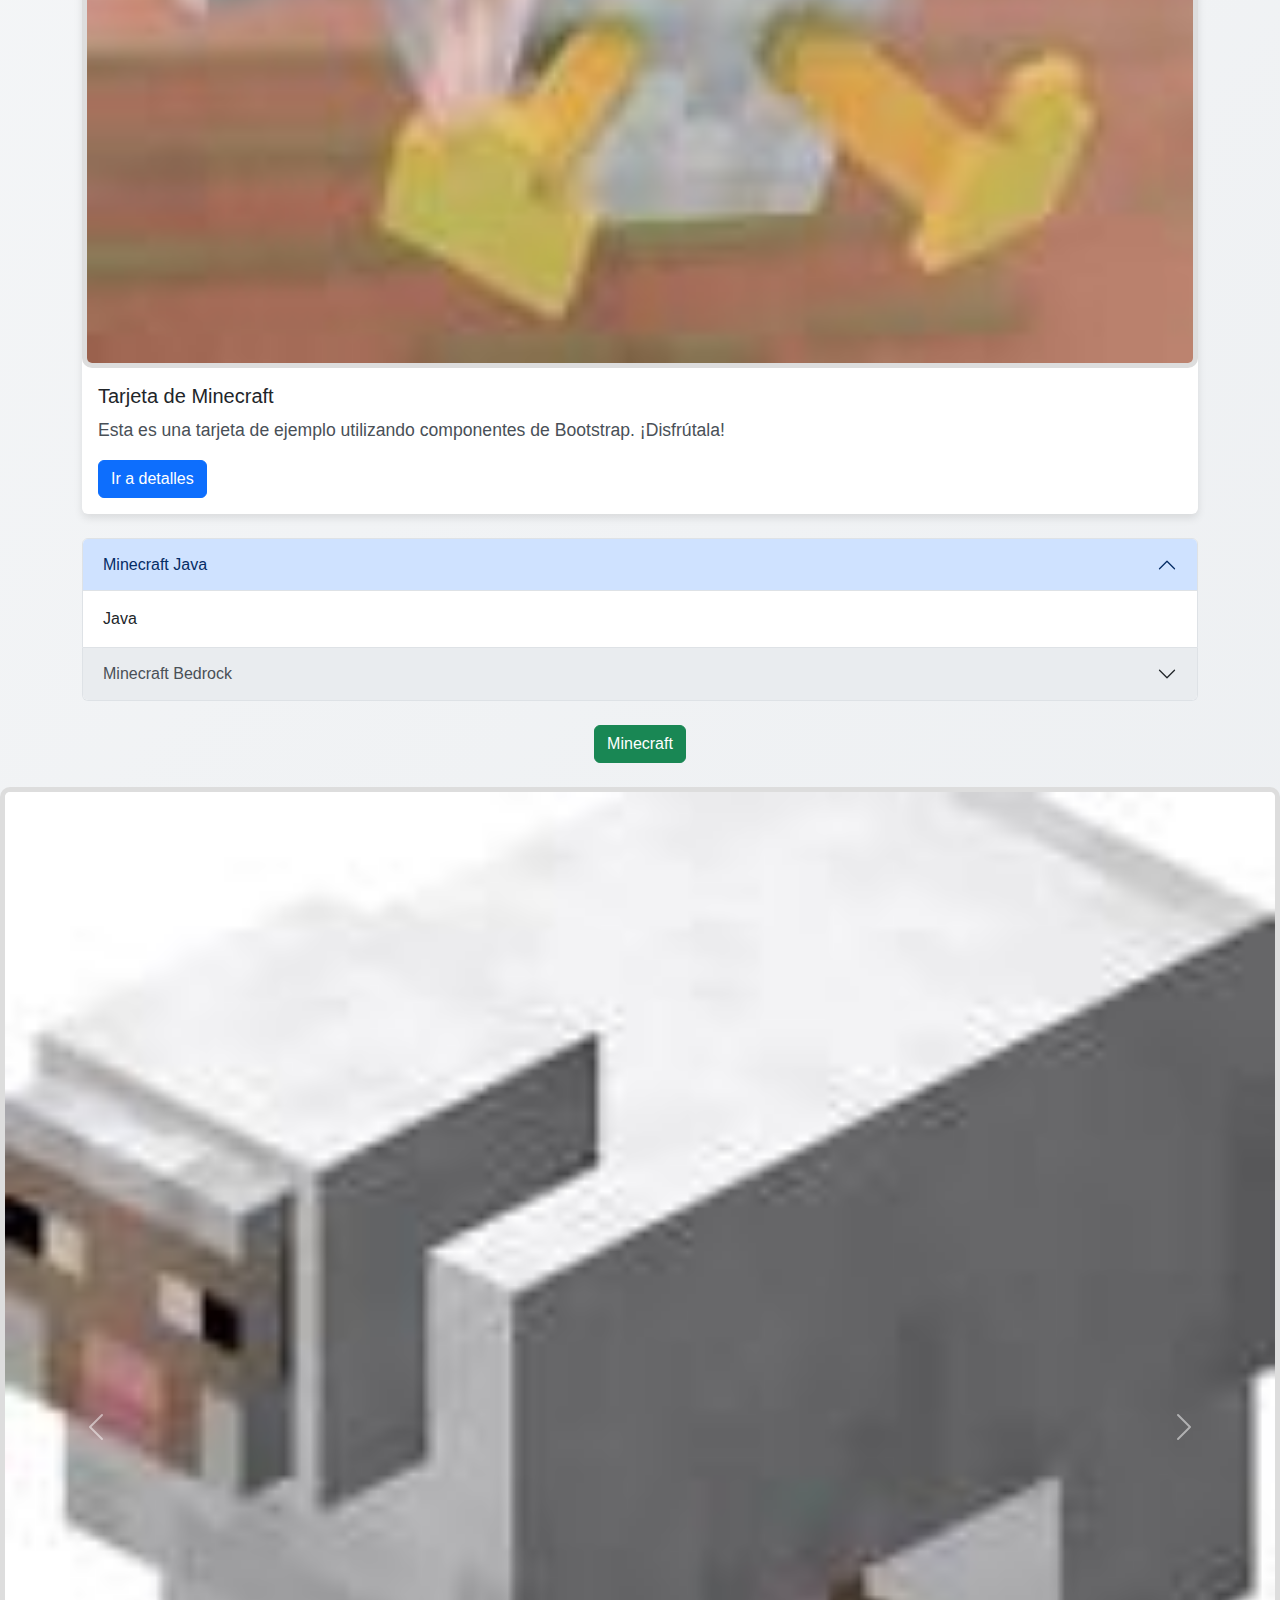
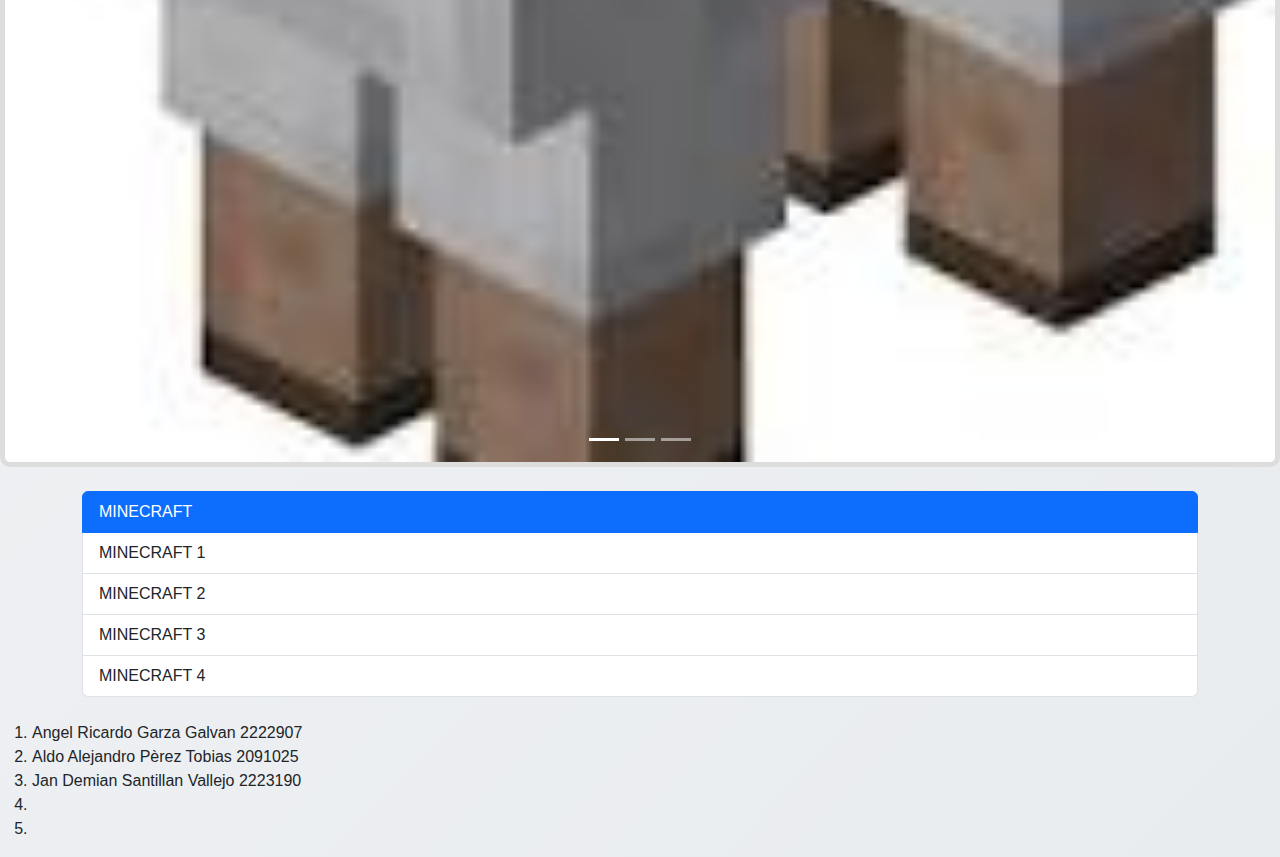
==== commit 642d1427: "Update index.html" ====
--- a/index.html
+++ b/index.html
@@ -143,7 +143,7 @@
     <ol>
         <li>Angel Ricardo Garza Galvan 2222907</li>
         <li>Aldo Alejandro Pèrez Tobias 2091025</li>
-        <li></li>
+        <li>Jan Demian Santillan Vallejo 2223190</li>
         <li></li>
         <li></li>
     </ol>
